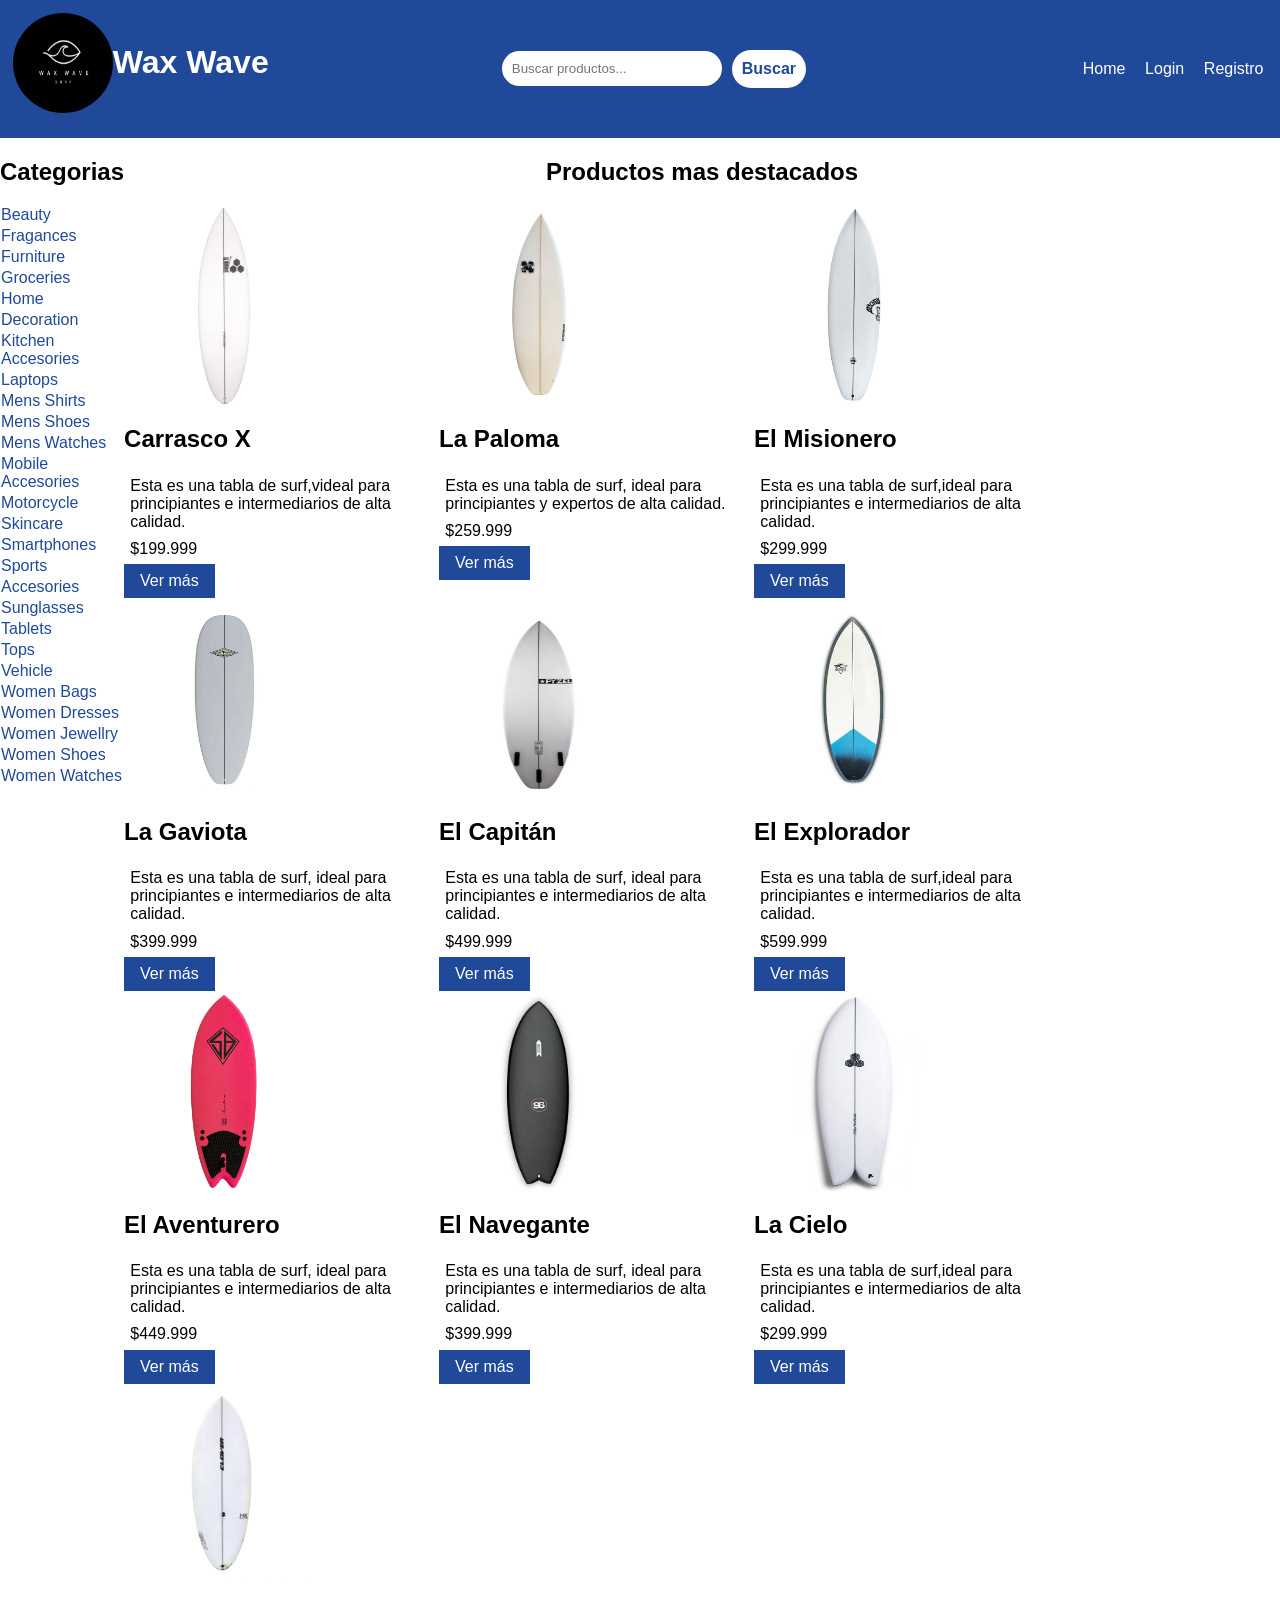
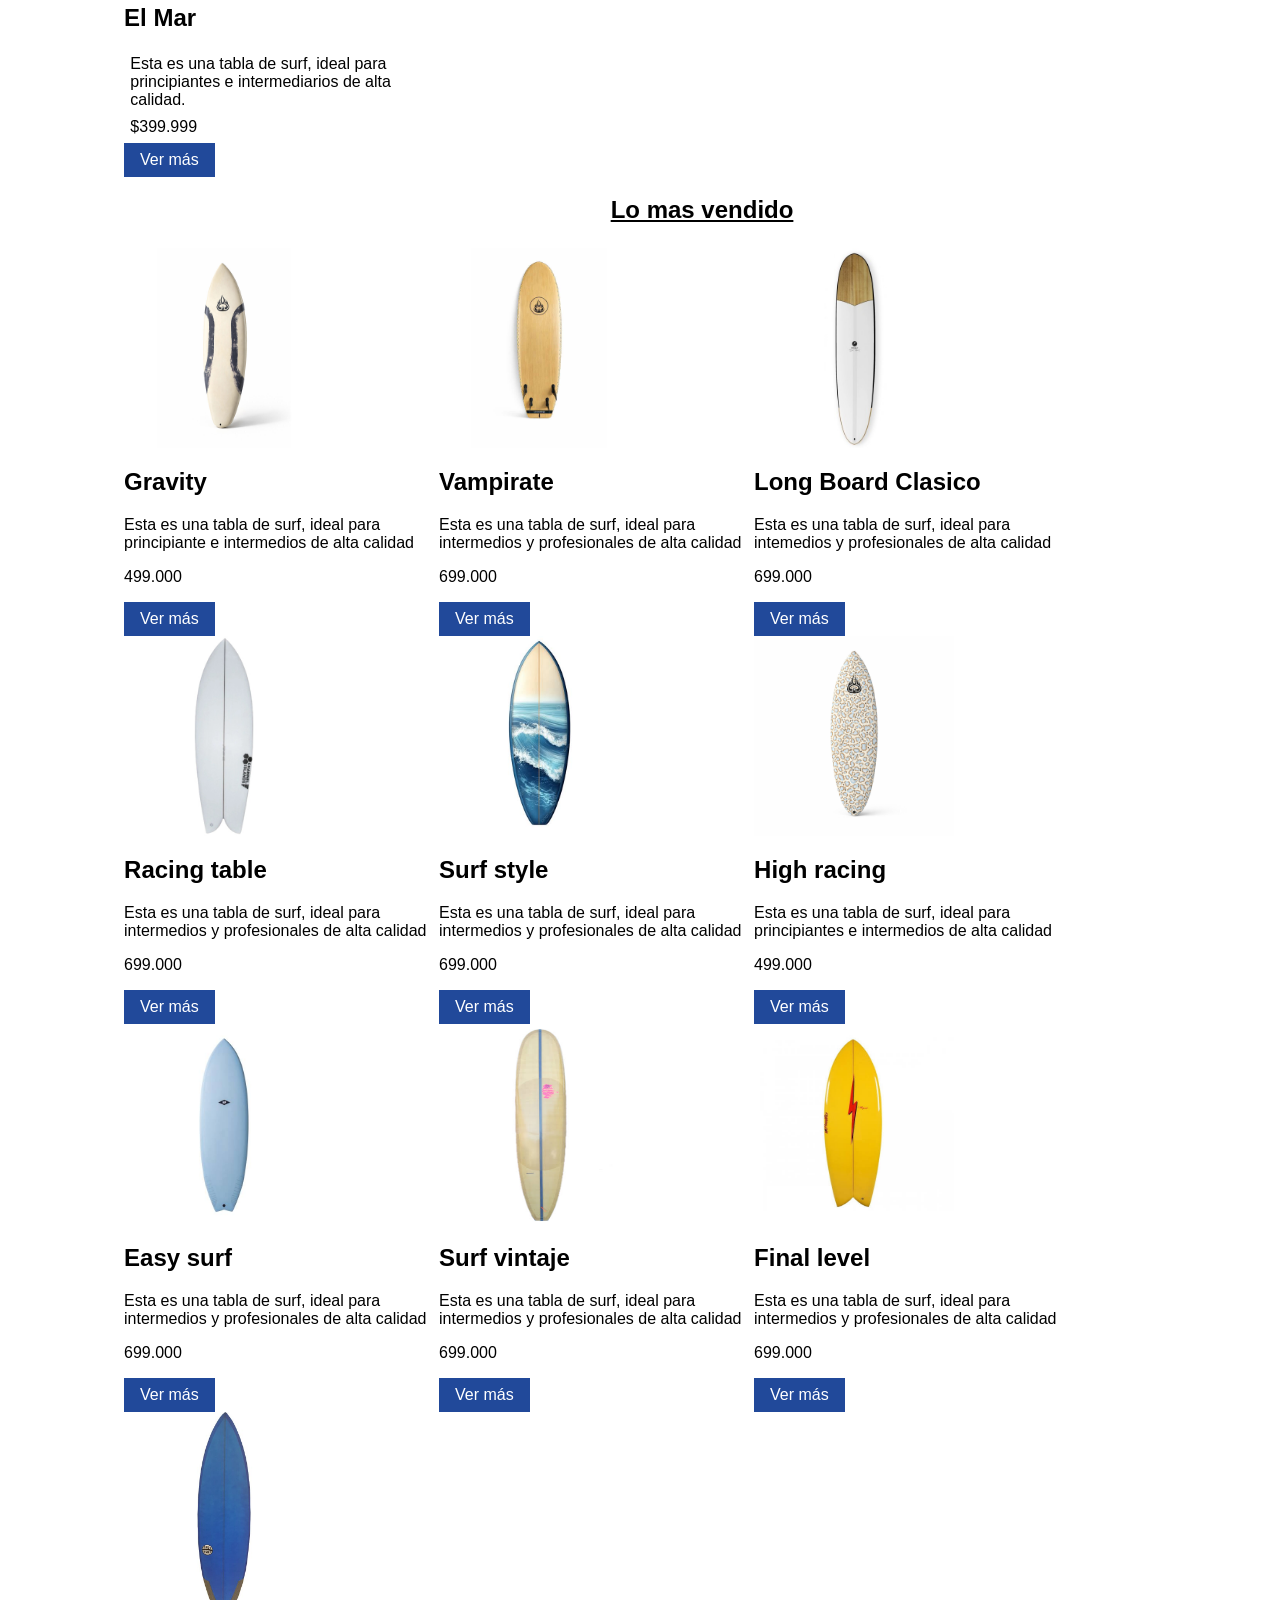
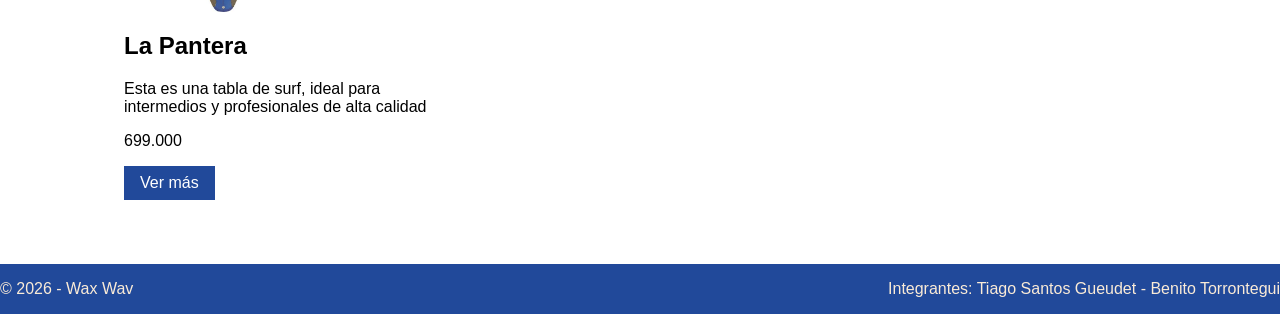
==== proyecto/index.html @ 69146c03 "Correcion de algunos errores" ====
<!DOCTYPE html>
<html>
<head>
    <meta name="viewport" content="width=device-width, initial-scale=1">
    <meta charset="UTF-8">
<link href="./css/style.css" rel="stylesheet">
<title> Proyecto Integrador</title>
</head>
    <body>
       <header>
        <div class="marca">
        <a href="./index.html">
            <img src="./img/logo.png" class="logo"></a>
         <h1 class="titulo">Wax Wave</h1>
       </div>
        <form action="./search-results.html" method="get" class="buscador">
            <input type="text" name="search" value="" placeholder="Buscar productos...">
            <button type="submit">Buscar</button>
        </form> 
        <nav class="menu">
        <ul class="registro">
            <li><a href="./index.html" class="pos">Home</a></li>
            <li><a href="./login.html" class="pos">Login</a></li>
            <li><a href="./register.html" class="pos">Registro</a></li>
        </ul>
         </nav>
    </header>
    <main class="contenido">
        <aside class="seccion">
            <h1> Categorias</h1>
            <ul>
                <li><a href="./category.html" class="categorias">Beauty</a></li>
                <li><a href="./category.html" class="categorias">Fragances</a></li>
                <li><a href="./category.html" class="categorias">Furniture</a></li>
                <li><a href="./category.html" class="categorias">Groceries</a></li>
                <li><a href="./category.html" class="categorias">Home</a></li>
                <li><a href="./category.html" class="categorias">Decoration</a></li>
                <li><a href="./category.html" class="categorias">Kitchen Accesories</a></li>
                <li><a href="./category.html" class="categorias">Laptops</a></li>
                <li><a href="./category.html" class="categorias">Mens Shirts</a></li>
                <li><a href="./category.html" class="categorias">Mens Shoes</a></li>
                <li><a href="./category.html" class="categorias">Mens Watches</a></li>
                <li><a href="./category.html" class="categorias">Mobile Accesories</a></li>
                <li><a href="./category.html" class="categorias">Motorcycle</a></li>
                <li><a href="./category.html" class="categorias">Skincare</a></li>
                <li><a href="./category.html" class="categorias">Smartphones</a></li>
                <li><a href="./category.html" class="categorias">Sports</a></li>
                <li><a href="./category.html" class="categorias">Accesories</a></li>
                <li><a href="./category.html" class="categorias">Sunglasses</a></li>
                <li><a href="./category.html" class="categorias">Tablets</a></li>
                <li><a href="./category.html" class="categorias">Tops</a></li>
                <li><a href="./category.html" class="categorias">Vehicle</a></li>
                <li><a href="./category.html" class="categorias">Women Bags</a></li>
                <li><a href="./category.html" class="categorias">Women Dresses</a></li>
                <li><a href="./category.html" class="categorias">Women Jewellry</a></li>
                <li><a href="./category.html" class="categorias">Women Shoes</a></li>
                <li><a href="./category.html" class="categorias">Women Watches</a></li>
            </ul>
        </aside>
        <div>
         <h2> Productos mas destacados</h2>
        <section class="productos-destacados">
            <article>
            <img src="./img/tabla-surf1.jpg" class="tabla" alt="Tabla de Surf">
            <h2>Carrasco X</h2>
            <p> Esta es una tabla de surf,videal para 
             principiantes e intermediarios de alta calidad.</p>
            <p>$199.999</p>
            <a href="./product.html" class="ver-mas">Ver más</a>
            </article>
            <article>
            <img src="./img/tabla-surf2.png" class="tabla" alt="Tabla de Surf">
            <h2>La Paloma</h2>
            <p> Esta es una tabla de surf, ideal para  principiantes y expertos de alta calidad.</p>
            <p>$259.999</p>
            <a href="./product.html" class="ver-mas">Ver más</a>
            </article>
            <article>
            <img src="./img/tabla-surf3.jpg" class="tabla" alt="Tabla de Surf">
            <h2>El Misionero</h2>
            <p> Esta es una tabla de surf,ideal para  principiantes e intermediarios de alta calidad.</p>
            <p>$299.999</p>
            <a href="./product.html" class="ver-mas">Ver más</a>
            </article>
            <article>
                <img src="./img/tabla-surf4.webp" class="tabla" alt="Tabla de Surf">
                <h2>La Gaviota</h2>
                <p> Esta es una tabla de surf, ideal para  principiantes e intermediarios de alta calidad.</p>
                <p>$399.999</p>
                <a href="./product.html" class="ver-mas">Ver más</a>
            </article>
            <article>
                <img src="./img/tabla-surf5.jpeg" class="tabla" alt="Tabla de Surf">
                <h2>El Capitán</h2>
                <p> Esta es una tabla de surf, ideal para principiantes e intermediarios de alta calidad.</p>
                <p>$499.999</p>
                <a href="./product.html" class="ver-mas">Ver más</a>
            </article>
            <article>
                <img src="./img/tabla-surf6.jpeg" class="tabla" alt="Tabla de Surf">
                <h2>El Explorador</h2>
                <p> Esta es una tabla de surf,ideal para principiantes e intermediarios de alta calidad.</p>
                <p>$599.999</p>
                <a href="./product.html" class="ver-mas">Ver más</a>
            </article>
            <article>
                <img src="./img/tabla-surf7.webp" class="tabla" alt="Tabla de Surf">
                <h2>El Aventurero</h2>
                <p> Esta es una tabla de surf, ideal para principiantes e intermediarios de alta calidad.</p>
                <p>$449.999</p>
                <a href="./product.html" class="ver-mas">Ver más</a>
            </article>
            <article>
                <img src="./img/tabla-surf8.jpeg" class="tabla" alt="Tabla de Surf">
                <h2>El Navegante</h2>
                <p> Esta es una tabla de surf, ideal para principiantes e intermediarios de alta calidad.</p>
                <p>$399.999</p>
                <a href="./product.html" class="ver-mas">Ver más</a>
            </article>
            <article>
                <img src="./img/tabla-surf9.webp" class="tabla" alt="Tabla de Surf">
                <h2>La Cielo</h2>
                <p> Esta es una tabla de surf,ideal para principiantes e intermediarios de alta calidad.</p>
                <p>$299.999</p>
                <a href="./product.html" class="ver-mas">Ver más</a>
            </article>
            <article>
                <img src="./img/tabla-surf10.webp" class="tabla" alt="Tabla de Surf">
                <h2>El Mar</h2>
                <p> Esta es una tabla de surf, ideal para principiantes e intermediarios de alta calidad.</p>
                <p>$399.999</p>
                <a href="./product.html" class="ver-mas">Ver más</a>
            </article>
        </section>
        <section class="productos-vendidos">
            <h1> Lo mas vendido</h1>
            <article>
                <img src="./img/tabla-surf11.jpg" class="tabla" alt="Tabla de Surf">
                <h2>Gravity</h2>
                <p>Esta es una tabla de surf, ideal para principiante e intermedios de alta calidad</p>
                <p>499.000</p>
                <a href="./product.html" class="ver-mas">Ver más</a>
            </article>
            <article>
                <img src="./img/tabla-surf12.jpg" class="tabla" alt="Tabla de Surf">
                <h2>Vampirate</h2>
                <p>Esta es una tabla de surf, ideal para intermedios y profesionales de alta calidad</p>
                <p>699.000</p>
                <a href="./product.html" class="ver-mas">Ver más</a>
            </article>
            <article>
                <img src="./img/tabla-surf13.jpg" class="tabla" alt="Tabla de Surf">
                <h2>Long Board Clasico</h2>
                <p> Esta es una tabla de surf, ideal para intemedios y profesionales de alta calidad</p>
                <p>699.000</p>
                <a href="./product.html" class="ver-mas">Ver más</a>
        
            </article>
            <article>
            <img src="./img/tabla-surf14.jpg" class="tabla" alt="Tabla de Surf">
            <h2>Racing table</h2>
            <p>Esta es una tabla de surf, ideal para intermedios y profesionales de alta calidad</p>
            <p>699.000</p>
            <a href="./product.html" class="ver-mas">Ver más</a>
             </article>
             <article>
                <img src="./img/tabla-surf16.jpg" class="tabla" alt="Tabla de Surf">
                <h2> Surf style</h2>
                 <p>Esta es una tabla de surf, ideal para intermedios y profesionales de alta calidad</p>
            <p>699.000</p>
            <a href="./product.html" class="ver-mas">Ver más</a>
            </article>
            <article>
                <img src="./img/tabla-surf17.jpg" class="tabla" alt="Tabla de Surf">
                <h2> High racing</h2>
                 <p>Esta es una tabla de surf, ideal para principiantes e intermedios de alta calidad</p>
            <p>499.000</p>
            <a href="./product.html" class="ver-mas">Ver más</a>
            </article>
            <article>
                <img src="./img/tabla-surf18.jpeg" class="tabla" alt="Tabla de Surf">
                <h2>Easy surf</h2>
                 <p>Esta es una tabla de surf, ideal para intermedios y profesionales de alta calidad</p>
            <p>699.000</p>
            <a href="./product.html" class="ver-mas">Ver más</a>
            </article>
            <article>
                <img src="./img/tabla-surf19.jpg" class="tabla" alt="Tabla de Surf">
                <h2>Surf vintaje</h2>
                 <p>Esta es una tabla de surf, ideal para intermedios y profesionales de alta calidad</p>
            <p>699.000</p>
            <a href="./product.html" class="ver-mas">Ver más</a>
        
            </article>
            <article>
                <img src="./img/tabla-surf15.jpeg" class="tabla" alt="Tabla de Surf">
                <h2> Final level</h2>
                 <p>Esta es una tabla de surf, ideal para intermedios y profesionales de alta calidad</p>
            <p>699.000</p>
            <a href="./product.html" class="ver-mas">Ver más</a>
            </article>
            <article>
                <img src="./img/tabla-surf20.jpg" class="tabla" alt="Tabla de Surf">
                <h2>La Pantera</h2>
                 <p>Esta es una tabla de surf, ideal para intermedios y profesionales de alta calidad</p>
            <p>699.000</p>
            <a href="./product.html" class="ver-mas">Ver más</a>
            </article>
        </section>
        </div>
    </main>
    <footer>
        <p> © 2026 - Wax Wav</p> <p> Integrantes: Tiago Santos Gueudet - Benito Torrontegui </p>
    </footer>
<head>
</html>
---- proyecto/css/style.css ----
header{
    background-color: #21499a;
    color: #fff;
    display: flex;
    justify-content: space-between;
    align-items: center;
    padding: 1%;
}
footer{
    background-color: #21499a;
    height: 50px;
    color:antiquewhite;
    display: flex;
    justify-content: space-between;
    align-items: center;
    margin-top: 5%;
}
body{
    margin: 0;
    padding: 0;
    font-family: Arial, sans-serif;
}
.buscador{
    display: flex;
    align-items: center;    
}
.buscador input{
    padding: 10px;
    border: none;
    border-radius: 20px;
    width: 200px;
}
.buscador button{
    padding: 10px;
    border: none;
    border-radius: 20px;
    background-color: #fff;
    color: #21499a;
    font-weight: bold;
    font-size: 1rem;
    margin-left: 10px;
}
.registro{
    display: flex;
    justify-content: space-between;
    text-decoration: none;
    padding: 1%;
    margin: 1%;
    color: #fff;
    list-style: none;
}
.menu{
    width: 15%;
}
.pos{
    text-decoration: none;
    color: #fff;
}
.logo{
border-radius: 70px;
width: 100px;
height: 100px;
display: flex;
flex-wrap: wrap;
justify-content: flex-start;
}
.marca{
    display: flex;
    align-items: center;
    margin-bottom: 12px;
}
form{
    display: flex;
    align-items: center;
    margin-right: 40px;
}
.titulo{
    font-size: 2rem;
    color: #fff;
    text-decoration: none;
}
aside.seccion ul{
    list-style: none;
    padding: 0%;
    margin: 0%;
    display: flex;
    flex-direction: column;
}
aside.seccion li{
    border-bottom: 1px solid #fff;
}
.categorias{
    display: block;
    padding: 1px;
    color: #21499a;
}
.categorias{
    text-decoration: none;
}
article {
    width: 150px;
    justify-content: space-between;
}
.tabla{
    width: 150px;
    height: 150px;
}
.tabla{
    margin-bottom: 16px;
    display: block;
}
main{
    width: 100%;
}
.contenido{
    display: flex;
    box-sizing: border-box;
    width: 100%;
}
.productos-destacados{
    display: flex;
    flex-wrap: wrap;
    justify-content: flex-start;
    width: 100%;
}
.productos-destacados h1{
    width: 100%;
    margin-bottom: 24px;
    text-align: center;
    text-decoration: underline;
}
.productos-destacados p{
    padding: 1%;
    margin: 1%;
}
main h2{
    text-align: center;
    margin-bottom: 20px;
}
.productos-vendidos {
    display: flex;
    flex-wrap: wrap;
    justify-content: flex-start;
    width: 100%;
}
.productos-vendidos h1{
    width: 100%;
    margin-bottom: 24px;
    text-align: center;
    text-decoration: underline;
}
article{
    width: 315px;
}
.tabla{
    width: 200px;
    height: 200px;
}
article h2{
    text-align:left;
}
.productos-vendidos h1 {
    width: 100%;
    margin-bottom: 24px;
}
.ruta{
    text-decoration: none;
    margin-bottom: 12px;
    display: block;
    color: #21499a;
}
.prod{
    display: flex;
    flex-wrap: wrap;
    align-items: flex-start;
    padding: 32px;
}
.prod ul{
    list-style: none;
    padding: 0;
    display: flex;
}
.prod .info-producto{
    flex: 1;
    min-width: 260px;
}
.prod ul li{
    margin-right: 12px;
}
main .contenido{
    display: flex;
    align-items: flex-start;
}
.precios{
    font-size: x-large;
    color: #38c91e
}
.unidades{
    color: #eebd1e;
}
.reviews h2{
    text-align: center;
    text-decoration: underline;
}
.lista-reviews{
    display: flex;
    flex-wrap: wrap;
    justify-content: center;
}
.ver-mas{
    display: inline-block;
    text-decoration: none;
    background-color: #21499a;
    color: #fff;
    padding: 8px 16px;
}
.resalta{
    background-color: #21499a;
    color: #fff;
}
.resultado{
    text-align:center;
    margin-bottom: 20px;
    width: 100%;
}
.login{
     flex: 1;
    flex-direction: column;
    display: flex;
    align-items:center ;
    flex-wrap: wrap;
}
.tarjeta-login {
    display: flex;
    flex-direction: column;
    width: 320px;
}
.tarjeta-login form {
    display: flex;
    flex-direction: column;
}
.campos{
    display: flex;
    flex-direction: column;
    margin-bottom: 16px;
}
.tarjeta-login input {
    width: 100%;
    box-sizing: border-box;
}

.login {
    justify-content: center;
}
.tarjeta-login {
    align-items: center;
}
.tarjeta-login a {
    margin-top: 12px;
}
@media (max-width: 768px) {
    header {
        flex-direction: column;
    }
    .contenido {
        flex-direction: column;
    }
    aside.seccion {
        display: none;
    }
    .login {
        width: 100%;
    }
    .tarjeta-login {
        width: 90%;
    }
    .registro {
        flex-direction: column;
        align-items: center;
    }
}
@media (max-width: 420px) {
    header {
        flex-direction: column;
        padding: 2%;
    }
    .titulo{
        font-size: 1.4rem;
        text-align: center;
    }
    .logo{
        width: 70px;
        height: 70px;
    }
    .marca{
        flex-direction: column;
        text-align: center;
    }
    form{
        margin-right: 0;
        margin-top: 8px;
    }
    .registro{
        flex-direction: column;
        align-items: center;
        padding: 2%;
    }
    .contenido {
        flex-direction: column;
    }
    aside.seccion {
        display: none;
    }
    .productos-destacados,
    .productos-vendidos{
        justify-content: center;
    }
    article{
        width: 100%;
        justify-content: center;
    }
    .tabla{
        width: 150px;
        height: 150px;
        margin: 0 auto 16px;
        width: 200px;
    }
    .prod{
        flex-direction: column;
        padding: 16px;
    }
    .prod ul{
        flex-direction: column;
    }
    .prod .info-producto{
        min-width: 100%;
    }
    .login {
        width: 100%;
    }
    .tarjeta-login {
        width: 90%;
    }
    footer{
        flex-direction: column;
        height: auto;
        padding: 8px;
        text-align: center;
    }
    .tup { width: 220px;
        height: 220px;}
}
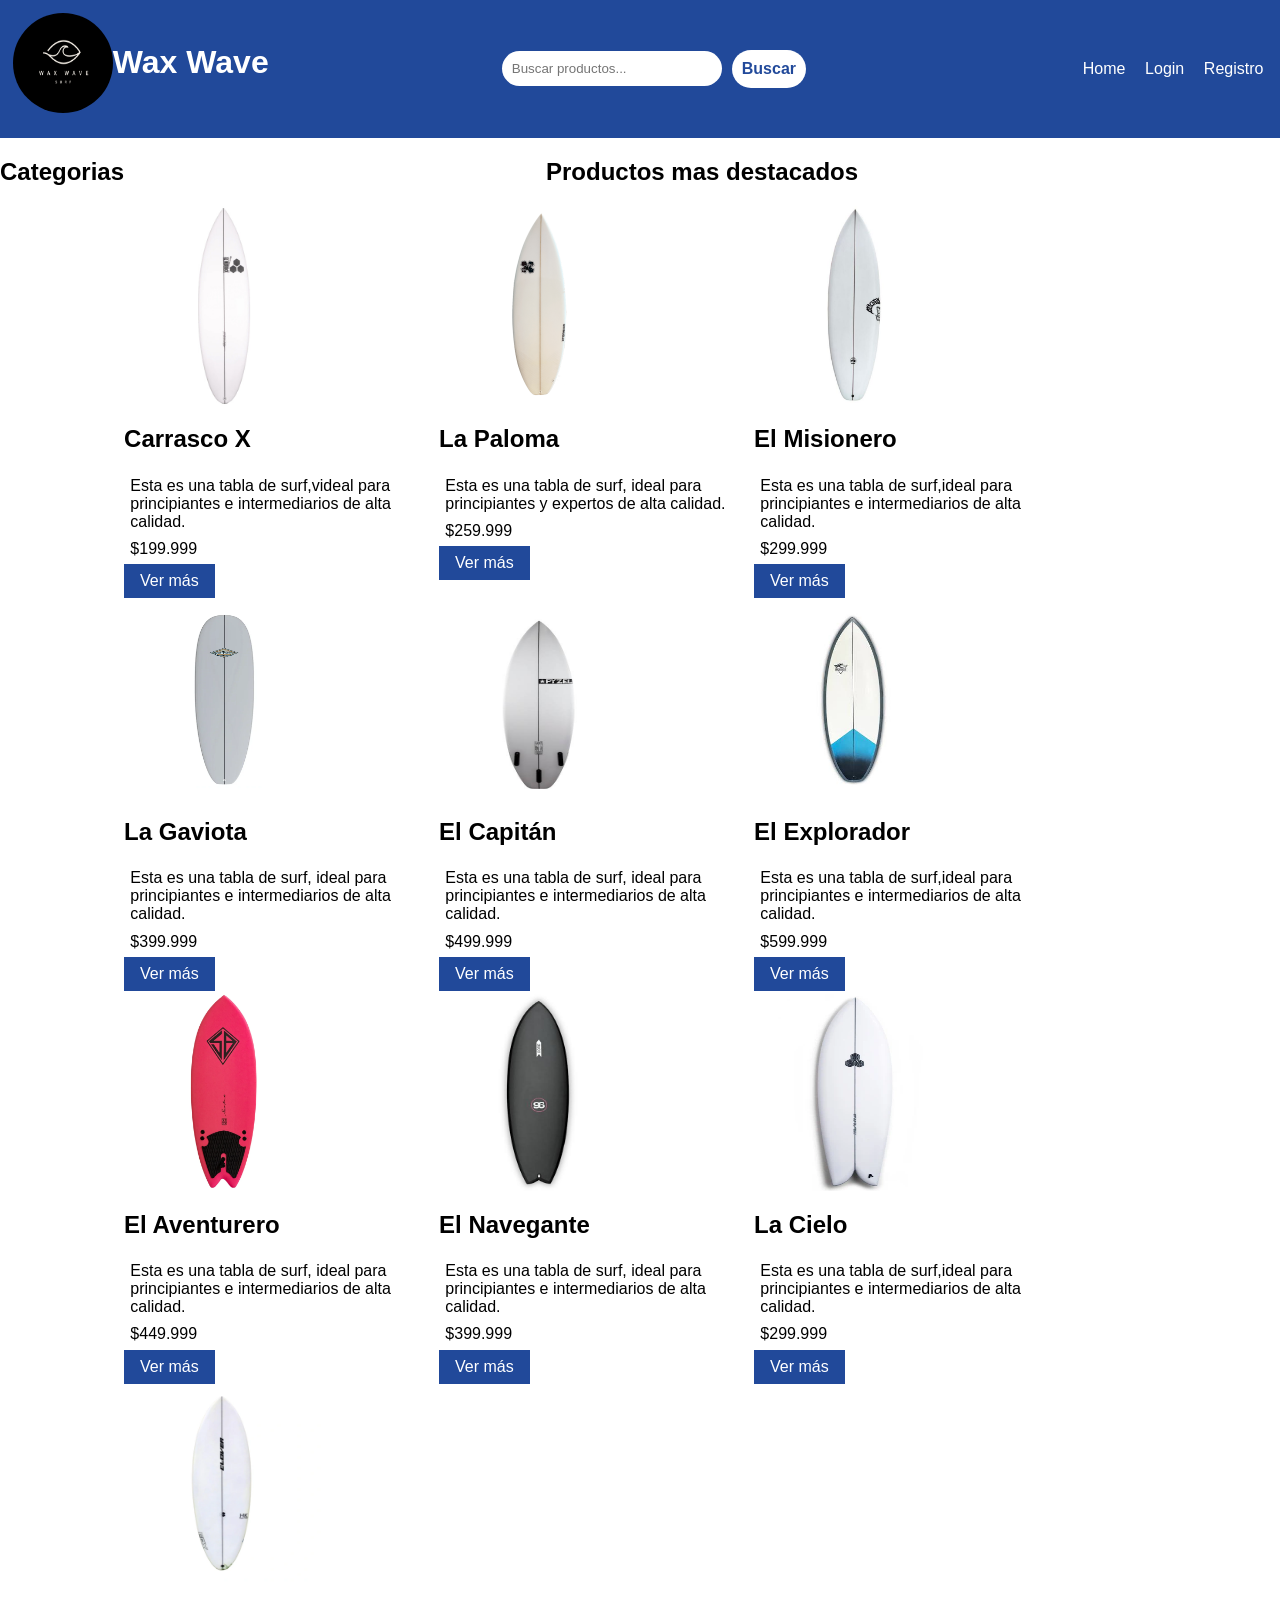
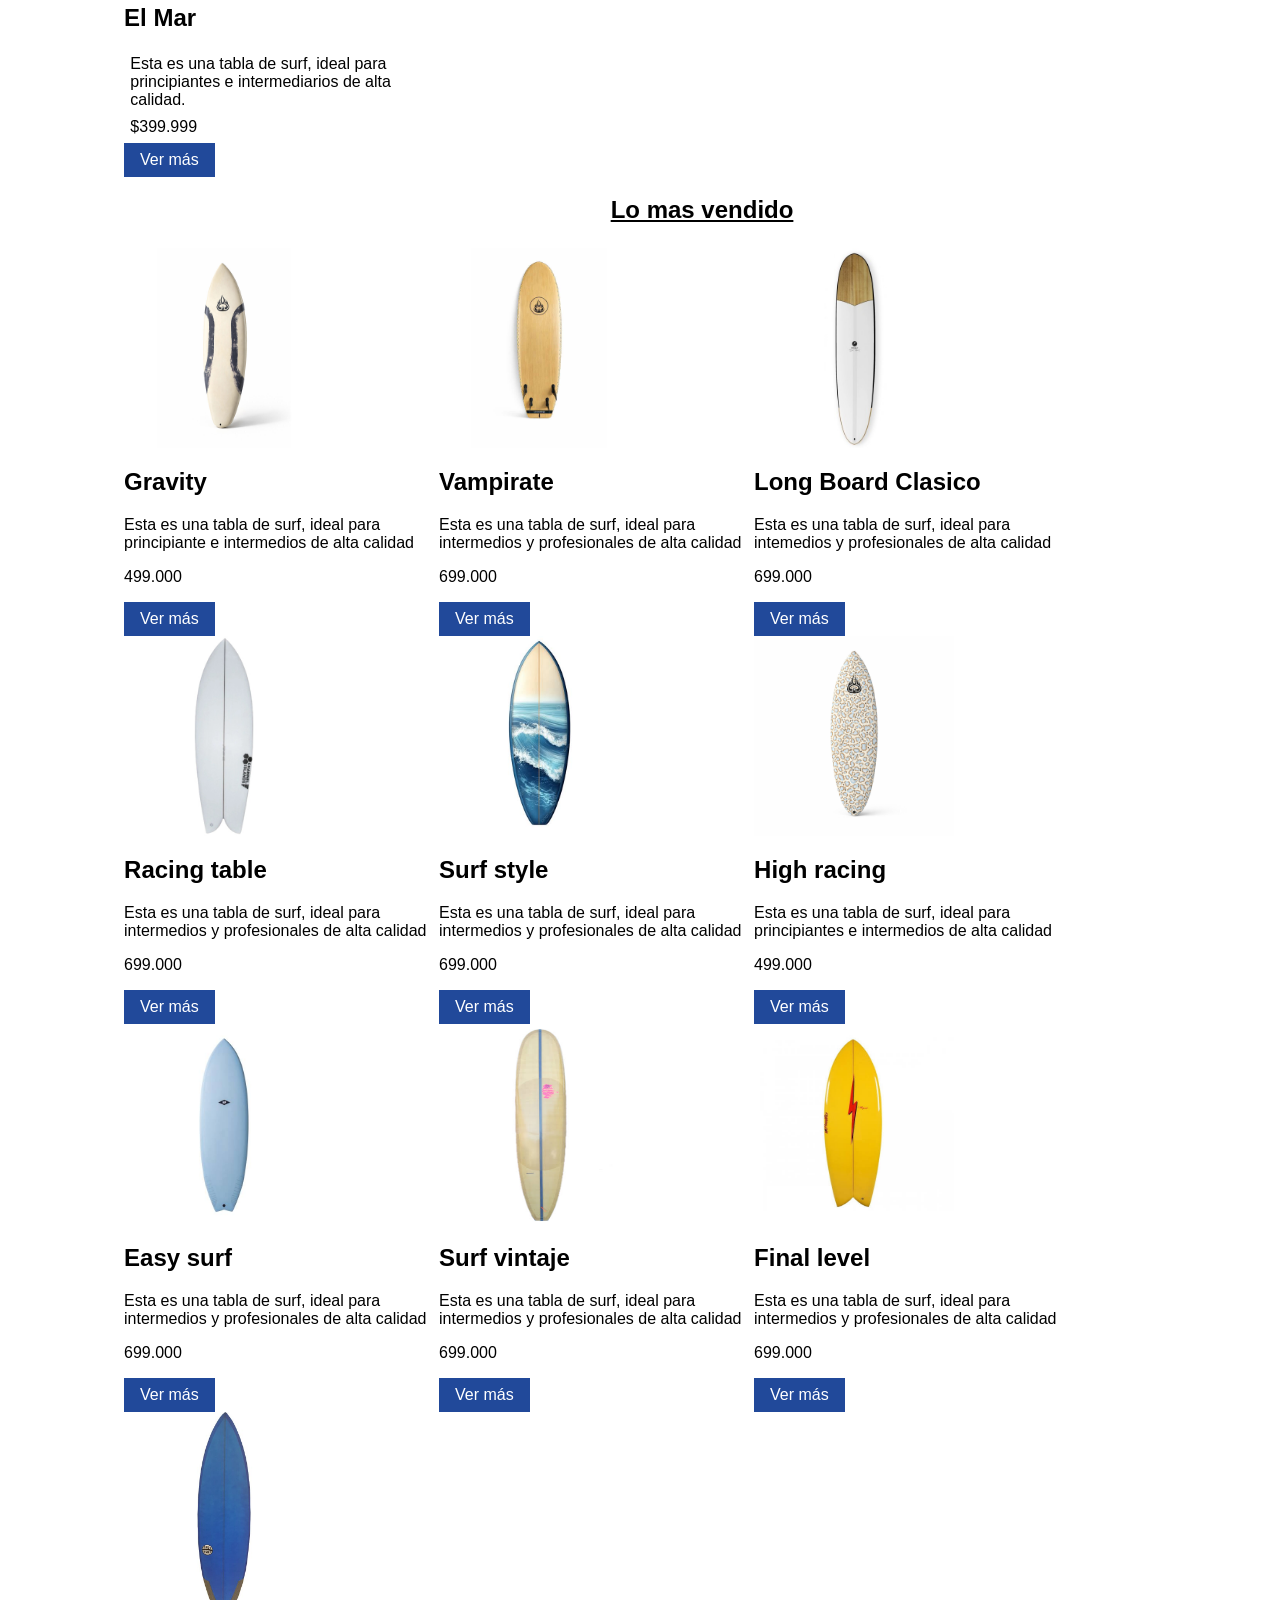
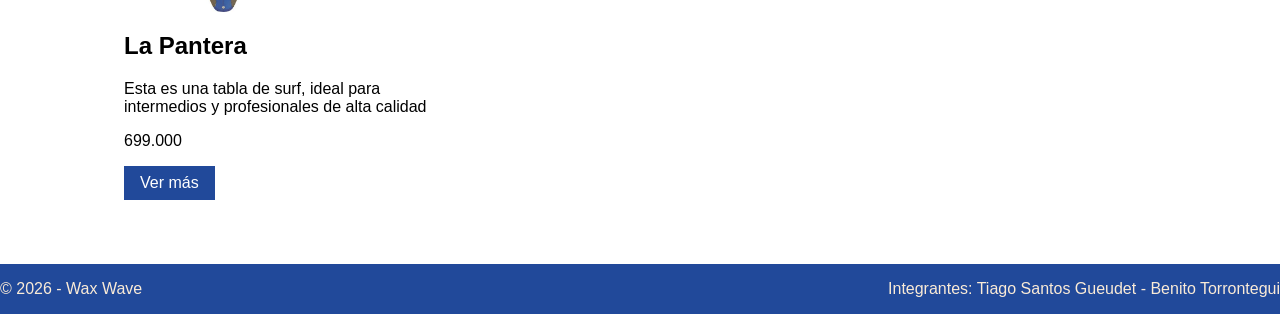
==== commit 98829cd9: "Modificacion de la categoria dinamica en todos los js ; Punto 3" ====
--- a/proyecto/index.html
+++ b/proyecto/index.html
@@ -27,35 +27,8 @@
     </header>
     <main class="contenido">
         <aside class="seccion">
-            <h1> Categorias</h1>
-            <ul>
-                <li><a href="./category.html" class="categorias">Beauty</a></li>
-                <li><a href="./category.html" class="categorias">Fragances</a></li>
-                <li><a href="./category.html" class="categorias">Furniture</a></li>
-                <li><a href="./category.html" class="categorias">Groceries</a></li>
-                <li><a href="./category.html" class="categorias">Home</a></li>
-                <li><a href="./category.html" class="categorias">Decoration</a></li>
-                <li><a href="./category.html" class="categorias">Kitchen Accesories</a></li>
-                <li><a href="./category.html" class="categorias">Laptops</a></li>
-                <li><a href="./category.html" class="categorias">Mens Shirts</a></li>
-                <li><a href="./category.html" class="categorias">Mens Shoes</a></li>
-                <li><a href="./category.html" class="categorias">Mens Watches</a></li>
-                <li><a href="./category.html" class="categorias">Mobile Accesories</a></li>
-                <li><a href="./category.html" class="categorias">Motorcycle</a></li>
-                <li><a href="./category.html" class="categorias">Skincare</a></li>
-                <li><a href="./category.html" class="categorias">Smartphones</a></li>
-                <li><a href="./category.html" class="categorias">Sports</a></li>
-                <li><a href="./category.html" class="categorias">Accesories</a></li>
-                <li><a href="./category.html" class="categorias">Sunglasses</a></li>
-                <li><a href="./category.html" class="categorias">Tablets</a></li>
-                <li><a href="./category.html" class="categorias">Tops</a></li>
-                <li><a href="./category.html" class="categorias">Vehicle</a></li>
-                <li><a href="./category.html" class="categorias">Women Bags</a></li>
-                <li><a href="./category.html" class="categorias">Women Dresses</a></li>
-                <li><a href="./category.html" class="categorias">Women Jewellry</a></li>
-                <li><a href="./category.html" class="categorias">Women Shoes</a></li>
-                <li><a href="./category.html" class="categorias">Women Watches</a></li>
-            </ul>
+         <h1> Categorias</h1>
+         <ul></ul>
         </aside>
         <div>
          <h2> Productos mas destacados</h2>
@@ -209,8 +182,10 @@
         </section>
         </div>
     </main>
+    <script src="./js/index.js"></script>
+    </body>
     <footer>
-        <p> © 2026 - Wax Wav</p> <p> Integrantes: Tiago Santos Gueudet - Benito Torrontegui </p>
+        <p> © 2026 - Wax Wave</p> <p> Integrantes: Tiago Santos Gueudet - Benito Torrontegui </p>
     </footer>
 <head>
 </html>
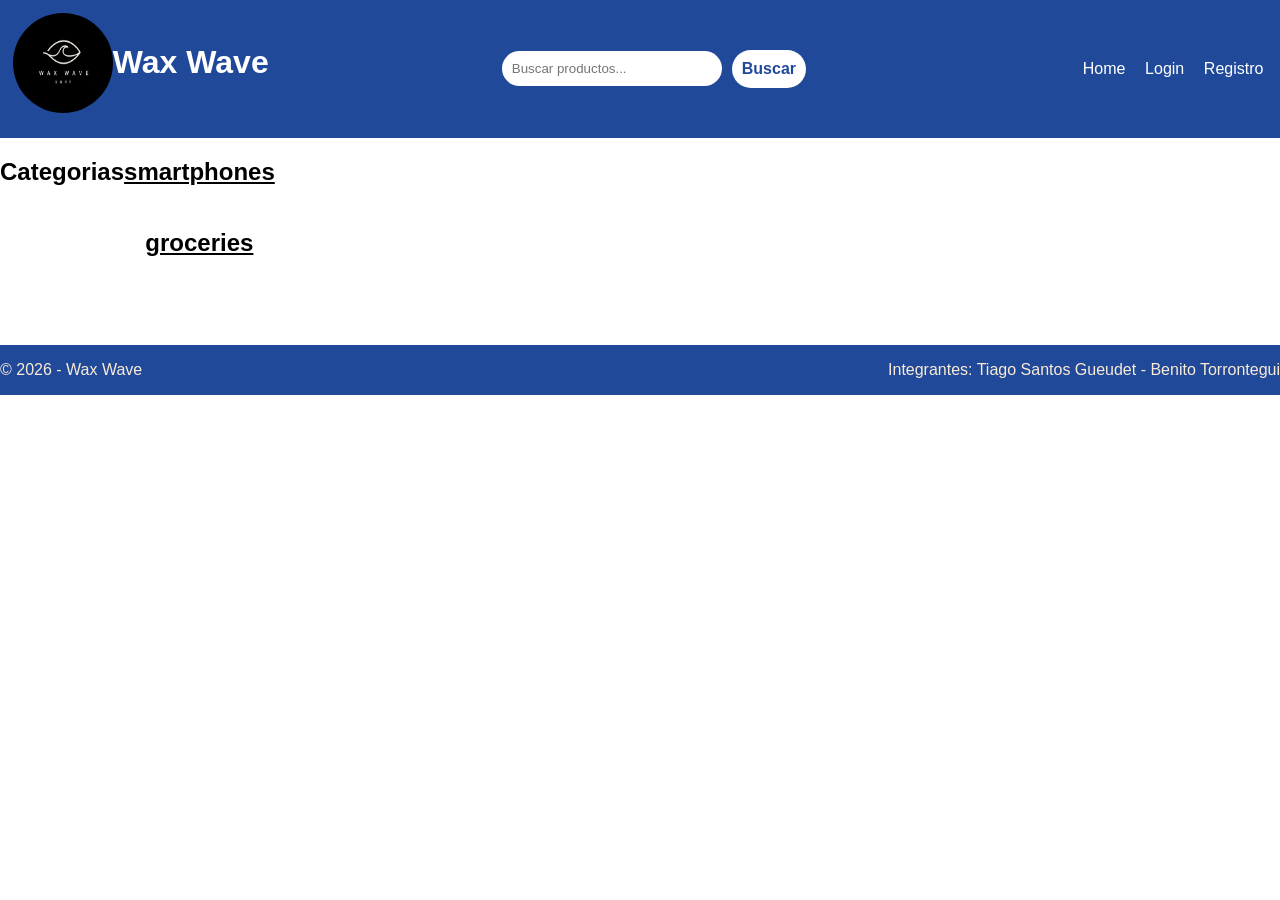
==== commit c4fe1344: "Consigna 4 de la guia, modificacion de toda la categoria de productos, ambos index modificados" ====
--- a/proyecto/index.html
+++ b/proyecto/index.html
@@ -28,157 +28,15 @@
     <main class="contenido">
         <aside class="seccion">
          <h1> Categorias</h1>
-         <ul></ul>
+            <ul></ul>
         </aside>
         <div>
-         <h2> Productos mas destacados</h2>
         <section class="productos-destacados">
-            <article>
-            <img src="./img/tabla-surf1.jpg" class="tabla" alt="Tabla de Surf">
-            <h2>Carrasco X</h2>
-            <p> Esta es una tabla de surf,videal para 
-             principiantes e intermediarios de alta calidad.</p>
-            <p>$199.999</p>
-            <a href="./product.html" class="ver-mas">Ver más</a>
-            </article>
-            <article>
-            <img src="./img/tabla-surf2.png" class="tabla" alt="Tabla de Surf">
-            <h2>La Paloma</h2>
-            <p> Esta es una tabla de surf, ideal para  principiantes y expertos de alta calidad.</p>
-            <p>$259.999</p>
-            <a href="./product.html" class="ver-mas">Ver más</a>
-            </article>
-            <article>
-            <img src="./img/tabla-surf3.jpg" class="tabla" alt="Tabla de Surf">
-            <h2>El Misionero</h2>
-            <p> Esta es una tabla de surf,ideal para  principiantes e intermediarios de alta calidad.</p>
-            <p>$299.999</p>
-            <a href="./product.html" class="ver-mas">Ver más</a>
-            </article>
-            <article>
-                <img src="./img/tabla-surf4.webp" class="tabla" alt="Tabla de Surf">
-                <h2>La Gaviota</h2>
-                <p> Esta es una tabla de surf, ideal para  principiantes e intermediarios de alta calidad.</p>
-                <p>$399.999</p>
-                <a href="./product.html" class="ver-mas">Ver más</a>
-            </article>
-            <article>
-                <img src="./img/tabla-surf5.jpeg" class="tabla" alt="Tabla de Surf">
-                <h2>El Capitán</h2>
-                <p> Esta es una tabla de surf, ideal para principiantes e intermediarios de alta calidad.</p>
-                <p>$499.999</p>
-                <a href="./product.html" class="ver-mas">Ver más</a>
-            </article>
-            <article>
-                <img src="./img/tabla-surf6.jpeg" class="tabla" alt="Tabla de Surf">
-                <h2>El Explorador</h2>
-                <p> Esta es una tabla de surf,ideal para principiantes e intermediarios de alta calidad.</p>
-                <p>$599.999</p>
-                <a href="./product.html" class="ver-mas">Ver más</a>
-            </article>
-            <article>
-                <img src="./img/tabla-surf7.webp" class="tabla" alt="Tabla de Surf">
-                <h2>El Aventurero</h2>
-                <p> Esta es una tabla de surf, ideal para principiantes e intermediarios de alta calidad.</p>
-                <p>$449.999</p>
-                <a href="./product.html" class="ver-mas">Ver más</a>
-            </article>
-            <article>
-                <img src="./img/tabla-surf8.jpeg" class="tabla" alt="Tabla de Surf">
-                <h2>El Navegante</h2>
-                <p> Esta es una tabla de surf, ideal para principiantes e intermediarios de alta calidad.</p>
-                <p>$399.999</p>
-                <a href="./product.html" class="ver-mas">Ver más</a>
-            </article>
-            <article>
-                <img src="./img/tabla-surf9.webp" class="tabla" alt="Tabla de Surf">
-                <h2>La Cielo</h2>
-                <p> Esta es una tabla de surf,ideal para principiantes e intermediarios de alta calidad.</p>
-                <p>$299.999</p>
-                <a href="./product.html" class="ver-mas">Ver más</a>
-            </article>
-            <article>
-                <img src="./img/tabla-surf10.webp" class="tabla" alt="Tabla de Surf">
-                <h2>El Mar</h2>
-                <p> Esta es una tabla de surf, ideal para principiantes e intermediarios de alta calidad.</p>
-                <p>$399.999</p>
-                <a href="./product.html" class="ver-mas">Ver más</a>
-            </article>
+        <h1></h1>
         </section>
+
         <section class="productos-vendidos">
-            <h1> Lo mas vendido</h1>
-            <article>
-                <img src="./img/tabla-surf11.jpg" class="tabla" alt="Tabla de Surf">
-                <h2>Gravity</h2>
-                <p>Esta es una tabla de surf, ideal para principiante e intermedios de alta calidad</p>
-                <p>499.000</p>
-                <a href="./product.html" class="ver-mas">Ver más</a>
-            </article>
-            <article>
-                <img src="./img/tabla-surf12.jpg" class="tabla" alt="Tabla de Surf">
-                <h2>Vampirate</h2>
-                <p>Esta es una tabla de surf, ideal para intermedios y profesionales de alta calidad</p>
-                <p>699.000</p>
-                <a href="./product.html" class="ver-mas">Ver más</a>
-            </article>
-            <article>
-                <img src="./img/tabla-surf13.jpg" class="tabla" alt="Tabla de Surf">
-                <h2>Long Board Clasico</h2>
-                <p> Esta es una tabla de surf, ideal para intemedios y profesionales de alta calidad</p>
-                <p>699.000</p>
-                <a href="./product.html" class="ver-mas">Ver más</a>
-        
-            </article>
-            <article>
-            <img src="./img/tabla-surf14.jpg" class="tabla" alt="Tabla de Surf">
-            <h2>Racing table</h2>
-            <p>Esta es una tabla de surf, ideal para intermedios y profesionales de alta calidad</p>
-            <p>699.000</p>
-            <a href="./product.html" class="ver-mas">Ver más</a>
-             </article>
-             <article>
-                <img src="./img/tabla-surf16.jpg" class="tabla" alt="Tabla de Surf">
-                <h2> Surf style</h2>
-                 <p>Esta es una tabla de surf, ideal para intermedios y profesionales de alta calidad</p>
-            <p>699.000</p>
-            <a href="./product.html" class="ver-mas">Ver más</a>
-            </article>
-            <article>
-                <img src="./img/tabla-surf17.jpg" class="tabla" alt="Tabla de Surf">
-                <h2> High racing</h2>
-                 <p>Esta es una tabla de surf, ideal para principiantes e intermedios de alta calidad</p>
-            <p>499.000</p>
-            <a href="./product.html" class="ver-mas">Ver más</a>
-            </article>
-            <article>
-                <img src="./img/tabla-surf18.jpeg" class="tabla" alt="Tabla de Surf">
-                <h2>Easy surf</h2>
-                 <p>Esta es una tabla de surf, ideal para intermedios y profesionales de alta calidad</p>
-            <p>699.000</p>
-            <a href="./product.html" class="ver-mas">Ver más</a>
-            </article>
-            <article>
-                <img src="./img/tabla-surf19.jpg" class="tabla" alt="Tabla de Surf">
-                <h2>Surf vintaje</h2>
-                 <p>Esta es una tabla de surf, ideal para intermedios y profesionales de alta calidad</p>
-            <p>699.000</p>
-            <a href="./product.html" class="ver-mas">Ver más</a>
-        
-            </article>
-            <article>
-                <img src="./img/tabla-surf15.jpeg" class="tabla" alt="Tabla de Surf">
-                <h2> Final level</h2>
-                 <p>Esta es una tabla de surf, ideal para intermedios y profesionales de alta calidad</p>
-            <p>699.000</p>
-            <a href="./product.html" class="ver-mas">Ver más</a>
-            </article>
-            <article>
-                <img src="./img/tabla-surf20.jpg" class="tabla" alt="Tabla de Surf">
-                <h2>La Pantera</h2>
-                 <p>Esta es una tabla de surf, ideal para intermedios y profesionales de alta calidad</p>
-            <p>699.000</p>
-            <a href="./product.html" class="ver-mas">Ver más</a>
-            </article>
+            <h1></h1>
         </section>
         </div>
     </main>
--- a/proyecto/css/style.css
+++ b/proyecto/css/style.css
@@ -90,6 +90,22 @@
 aside.seccion li{
     border-bottom: 1px solid #fff;
 }
+article{
+    width: 220px;
+    margin: 10px;
+}
+article h2{
+    font-size: 2rem;
+}
+article p {
+    font-weight: normal;
+    text-decoration: none;
+    font-size: 0.9rem;
+}
+.primeraCategoria{
+    text-decoration: none;
+
+}
 .categorias{
     display: block;
     padding: 1px;
@@ -98,16 +114,12 @@
 .categorias{
     text-decoration: none;
 }
-article {
-    width: 150px;
-    justify-content: space-between;
-}
 .tabla{
     width: 150px;
     height: 150px;
 }
 .tabla{
-    margin-bottom: 16px;
+    margin-bottom: 10px;
     display: block;
 }
 main{
@@ -150,16 +162,10 @@
     text-align: center;
     text-decoration: underline;
 }
-article{
-    width: 315px;
-}
 .tabla{
     width: 200px;
     height: 200px;
 }
-article h2{
-    text-align:left;
-}
 .productos-vendidos h1 {
     width: 100%;
     margin-bottom: 24px;
@@ -214,6 +220,9 @@
     background-color: #21499a;
     color: #fff;
     padding: 8px 16px;
+    width: 40%;
+    margin-bottom: 20px;
+    font-size: 1rem;
 }
 .resalta{
     background-color: #21499a;
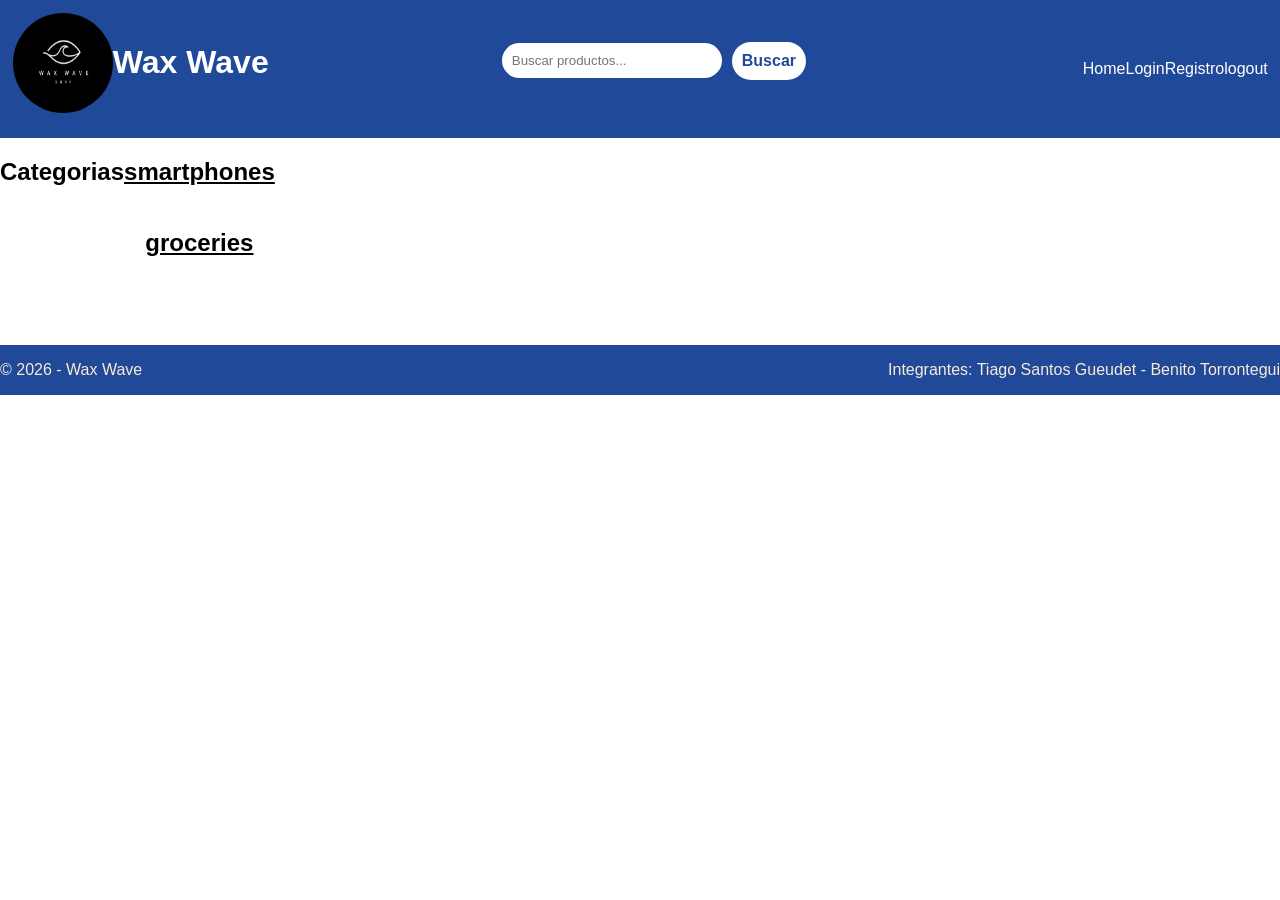
==== commit 29e21845: "Correccion del 7a y 7b" ====
--- a/proyecto/index.html
+++ b/proyecto/index.html
@@ -13,16 +13,21 @@
             <img src="./img/logo.png" class="logo"></a>
          <h1 class="titulo">Wax Wave</h1>
        </div>
+       <div>
         <form action="./search-results.html" method="get" class="buscador">
             <input type="text" name="search" value="" placeholder="Buscar productos...">
             <button type="submit">Buscar</button>
         </form> 
+        <p class = "mensaje-buscador"></p>
+        </div>
         <nav class="menu">
         <ul class="registro">
-            <li><a href="./index.html" class="pos">Home</a></li>
-            <li><a href="./login.html" class="pos">Login</a></li>
-            <li><a href="./register.html" class="pos">Registro</a></li>
-        </ul>
+        <li><a href="./index.html" class="pos">Home</a></li>
+        <li class="item-login"><a href="./login.html" class="pos">Login</a></li>
+        <li class="item-registro"><a href="./register.html" class="pos">Registro</a></li>
+        <li class="item-saludo"></li>
+        <li class="item-logout"><a href="#" class="pos">logout</a></li>
+    </ul>
          </nav>
     </header>
     <main class="contenido">
@@ -40,10 +45,10 @@
         </section>
         </div>
     </main>
+     <footer>
+        <p> © 2026 - Wax Wave</p> <p> Integrantes: Tiago Santos Gueudet - Benito Torrontegui </p>
+    </footer>
     <script src="./js/index.js"></script>
     </body>
-    <footer>
-        <p> © 2026 - Wax Wave</p> <p> Integrantes: Tiago Santos Gueudet - Benito Torrontegui </p>
-    </footer>
 <head>
 </html>
--- a/proyecto/css/style.css
+++ b/proyecto/css/style.css
@@ -21,6 +21,7 @@
     padding: 0;
     font-family: Arial, sans-serif;
 }
+
 .buscador{
     display: flex;
     align-items: center;    
@@ -209,10 +210,14 @@
     text-align: center;
     text-decoration: underline;
 }
+.rating{
+   font-weight: bold;
+   color: #21499a
+}
 .lista-reviews{
     display: flex;
     flex-wrap: wrap;
-    justify-content: center;
+    justify-content:center;
 }
 .ver-mas{
     display: inline-block;
@@ -223,6 +228,7 @@
     width: 40%;
     margin-bottom: 20px;
     font-size: 1rem;
+    border-radius: 20px;
 }
 .resalta{
     background-color: #21499a;
@@ -359,4 +365,11 @@
     }
     .tup { width: 220px;
         height: 220px;}
-}+    }
+.login {
+    min-height: 60vh;
+}
+.mensaje-error {
+    color: red;
+    margin: 0 0 12px 0;
+}
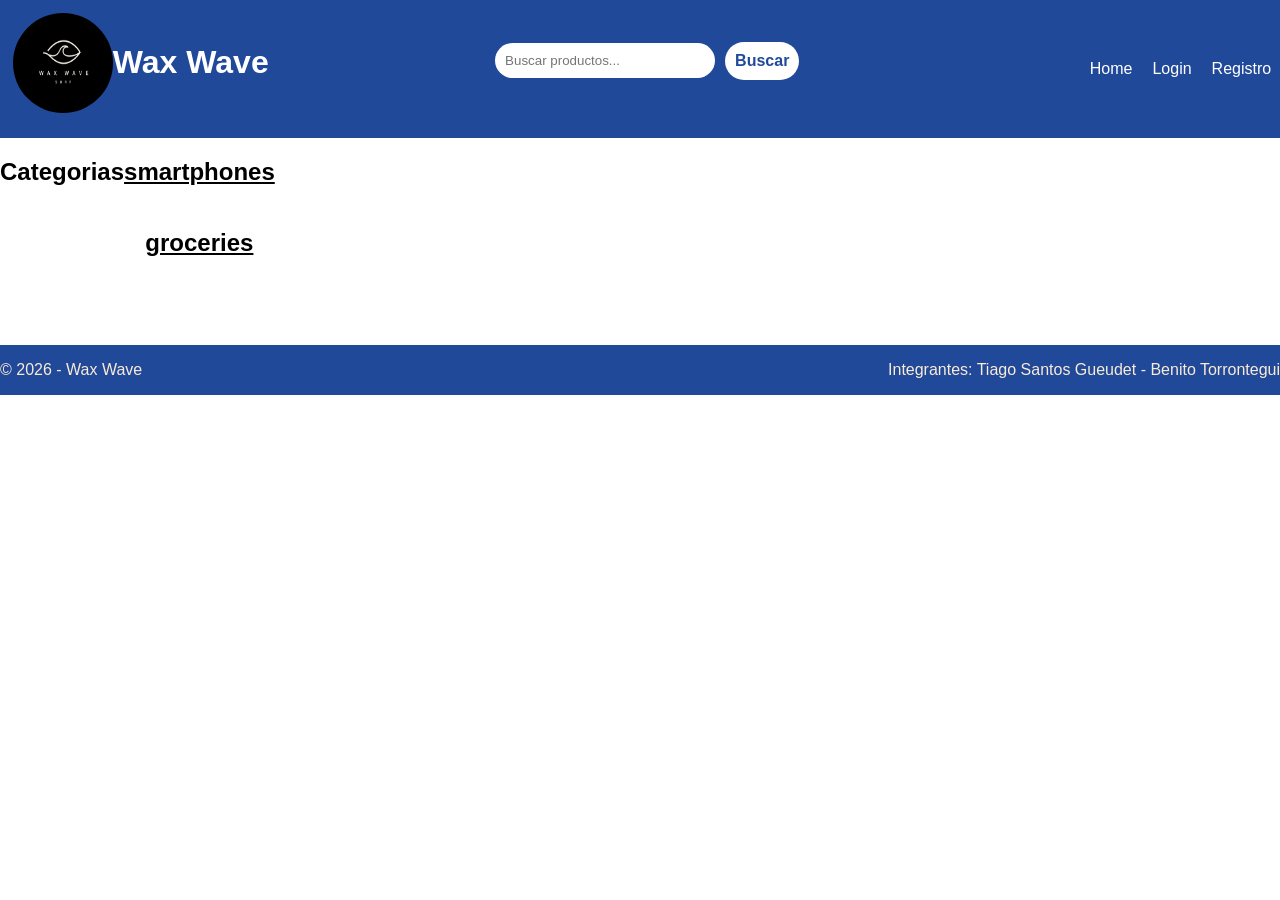
==== commit 03528750: "Punto 7b" ====
--- a/proyecto/index.html
+++ b/proyecto/index.html
@@ -25,8 +25,6 @@
         <li><a href="./index.html" class="pos">Home</a></li>
         <li class="item-login"><a href="./login.html" class="pos">Login</a></li>
         <li class="item-registro"><a href="./register.html" class="pos">Registro</a></li>
-        <li class="item-saludo"></li>
-        <li class="item-logout"><a href="#" class="pos">logout</a></li>
     </ul>
          </nav>
     </header>
@@ -49,6 +47,7 @@
         <p> © 2026 - Wax Wave</p> <p> Integrantes: Tiago Santos Gueudet - Benito Torrontegui </p>
     </footer>
     <script src="./js/index.js"></script>
+    <script src="./js/saludo.js"></script>
     </body>
 <head>
 </html>
--- a/proyecto/css/style.css
+++ b/proyecto/css/style.css
@@ -21,7 +21,6 @@
     padding: 0;
     font-family: Arial, sans-serif;
 }
-
 .buscador{
     display: flex;
     align-items: center;    
@@ -51,12 +50,12 @@
     color: #fff;
     list-style: none;
 }
-.menu{
-    width: 15%;
-}
 .pos{
     text-decoration: none;
     color: #fff;
+}
+.registro li{
+    margin-left: 20px;
 }
 .logo{
 border-radius: 70px;
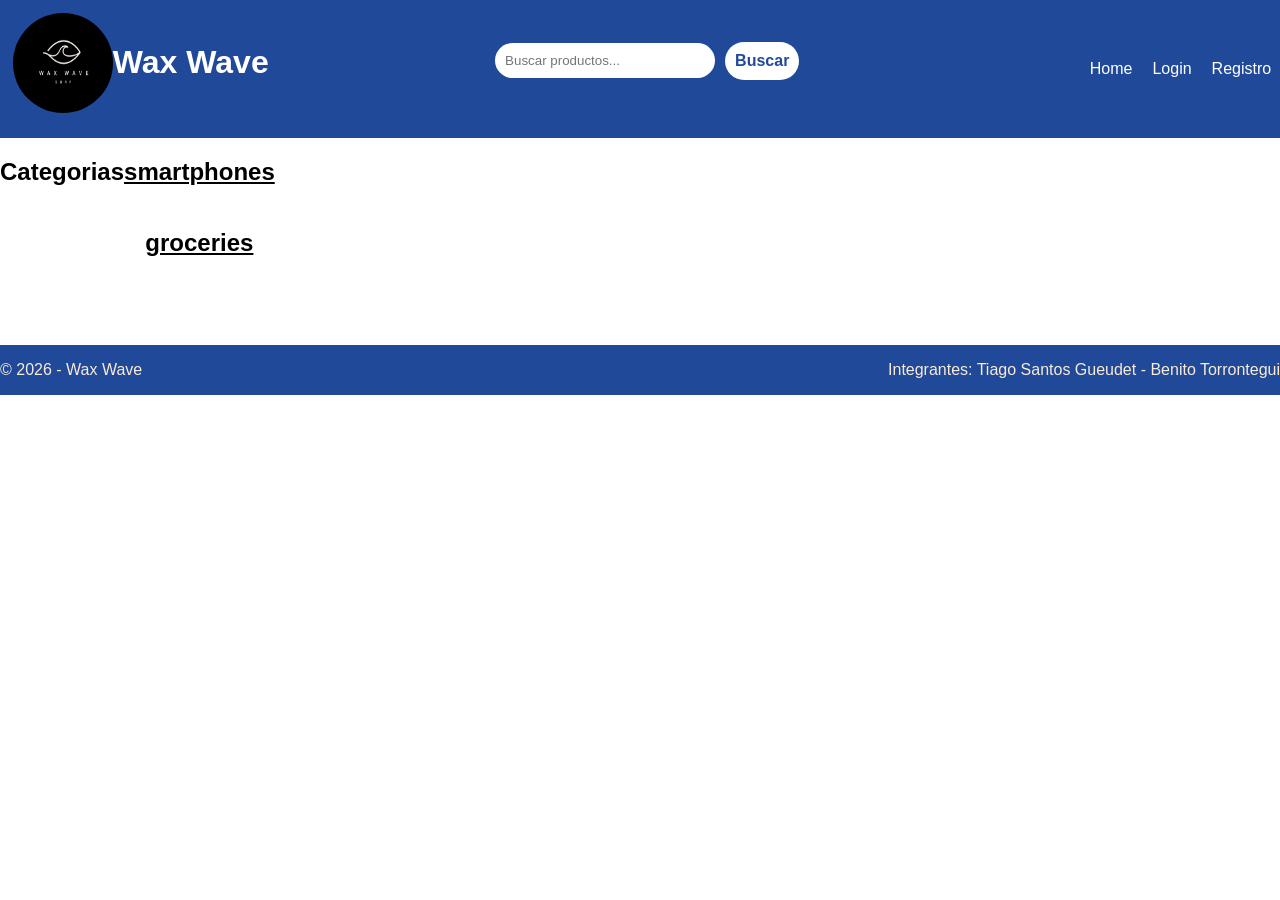
==== commit 80a01f16: "Correcion de codigo" ====
--- a/proyecto/index.html
+++ b/proyecto/index.html
@@ -21,11 +21,11 @@
         <p class = "mensaje-buscador"></p>
         </div>
         <nav class="menu">
-        <ul class="registro">
+           <ul class="registro">
         <li><a href="./index.html" class="pos">Home</a></li>
         <li class="item-login"><a href="./login.html" class="pos">Login</a></li>
         <li class="item-registro"><a href="./register.html" class="pos">Registro</a></li>
-    </ul>
+          </ul>
          </nav>
     </header>
     <main class="contenido">
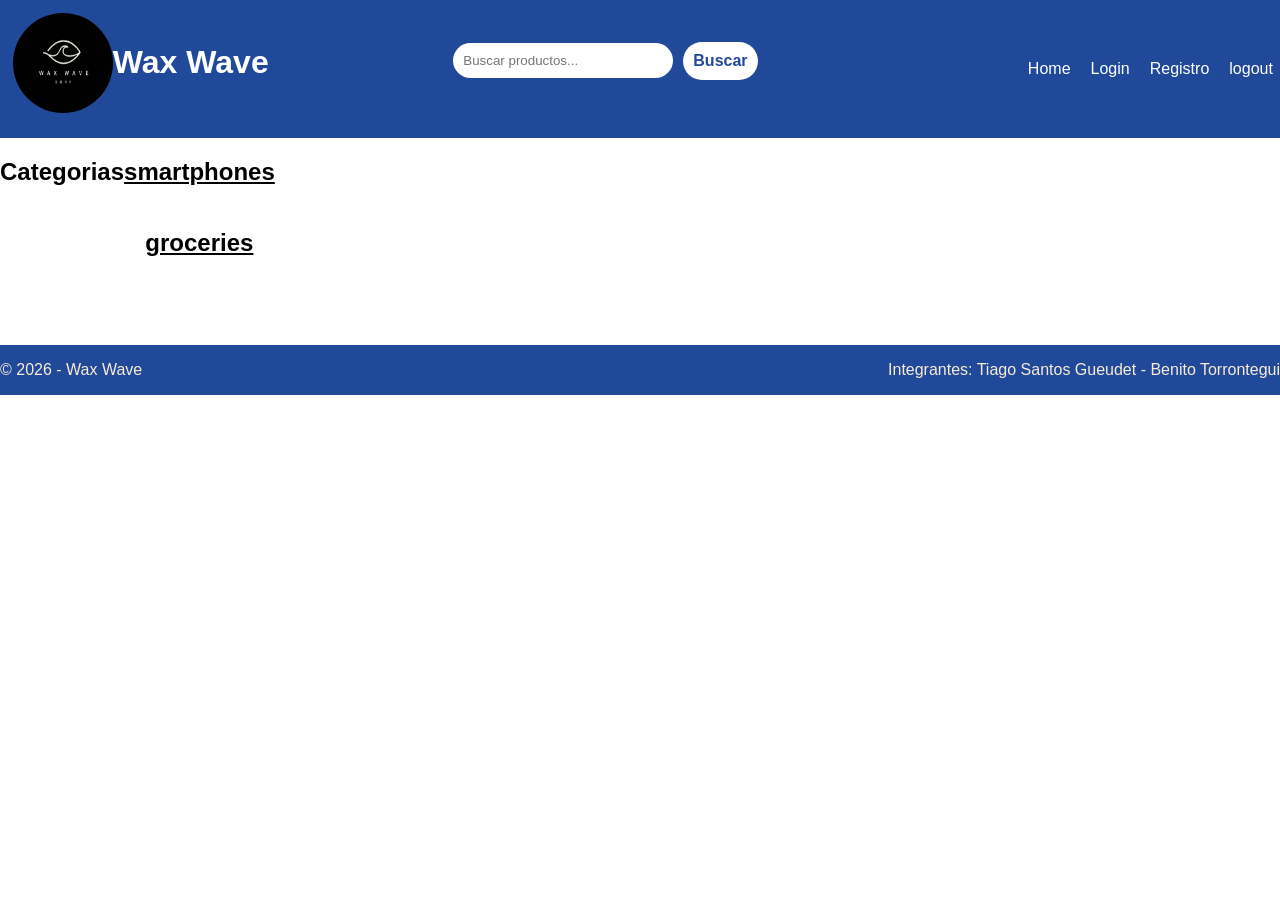
==== commit 7ce2bf33: "Correccion de codigo" ====
--- a/proyecto/index.html
+++ b/proyecto/index.html
@@ -22,9 +22,11 @@
         </div>
         <nav class="menu">
            <ul class="registro">
-        <li><a href="./index.html" class="pos">Home</a></li>
-        <li class="item-login"><a href="./login.html" class="pos">Login</a></li>
-        <li class="item-registro"><a href="./register.html" class="pos">Registro</a></li>
+             <li class="item-saludo"></li>
+             <li><a href="./index.html" class="pos">Home</a></li>
+             <li class="item-login"><a href="./login.html" class="pos">Login</a></li>
+             <li class="item-registro"><a href="./register.html" class="pos">Registro</a></li>
+             <li class="item-logout"><a href="#" class="pos">logout</a></li>
           </ul>
          </nav>
     </header>
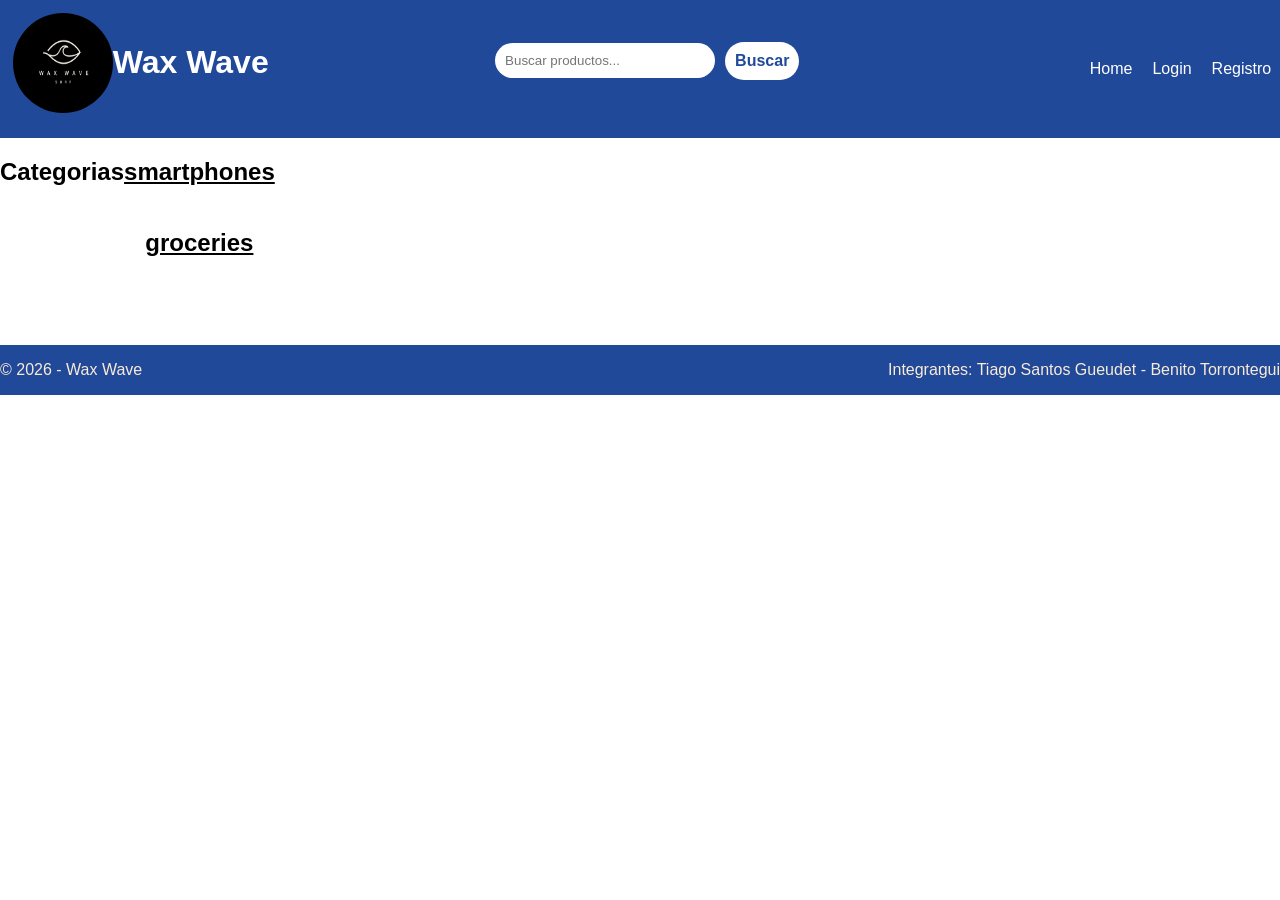
==== commit a3a9fbe9: "correcion y 8" ====
--- a/proyecto/index.html
+++ b/proyecto/index.html
@@ -22,11 +22,9 @@
         </div>
         <nav class="menu">
            <ul class="registro">
-             <li class="item-saludo"></li>
              <li><a href="./index.html" class="pos">Home</a></li>
              <li class="item-login"><a href="./login.html" class="pos">Login</a></li>
              <li class="item-registro"><a href="./register.html" class="pos">Registro</a></li>
-             <li class="item-logout"><a href="#" class="pos">logout</a></li>
           </ul>
          </nav>
     </header>
@@ -50,6 +48,7 @@
     </footer>
     <script src="./js/index.js"></script>
     <script src="./js/saludo.js"></script>
+    <script src="./js/logout.js"></script>
     </body>
 <head>
 </html>
